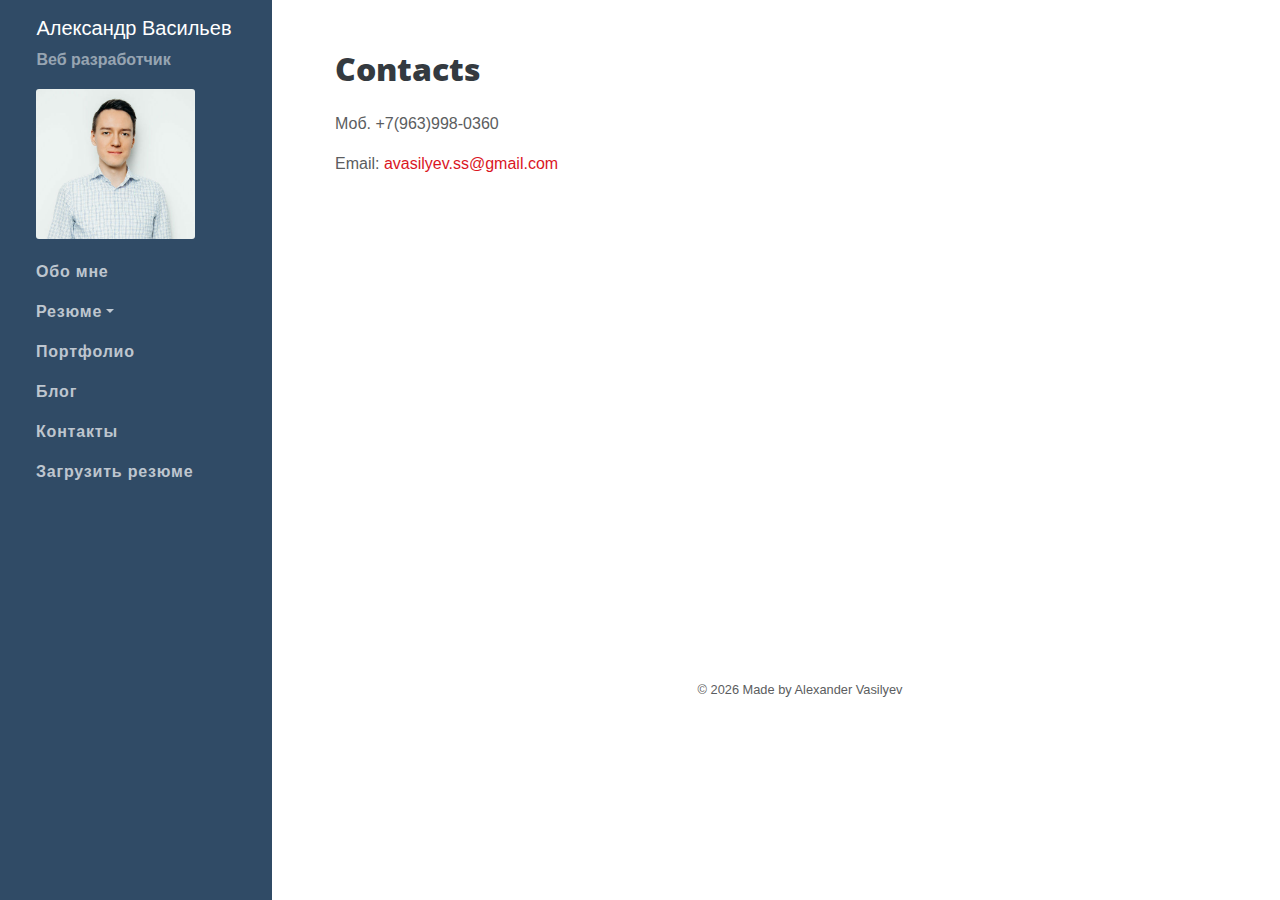
==== contacts.html @ ccfed932 "first commit" ====
<!doctype html>
<html lang="ru">
  <head>
    <!-- Required meta tags -->
    <meta charset="utf-8">
    <meta name="viewport" content="width=device-width, initial-scale=1, shrink-to-fit=no">
    <!-- Bootstrap CSS -->
    <link href="css/bootstrap.min.css" rel="stylesheet">
    <link href="https://fonts.googleapis.com/css?family=Open+Sans|Raleway" rel="stylesheet">
    <link rel="stylesheet" href="https://use.fontawesome.com/releases/v5.5.0/css/all.css" integrity="sha384-B4dIYHKNBt8Bc12p+WXckhzcICo0wtJAoU8YZTY5qE0Id1GSseTk6S+L3BlXeVIU" crossorigin="anonymous">
    <link rel="stylesheet" href="vendors/flaticon/font/flaticon.css">
    <link rel="stylesheet" href="css/hover.css">
    <link rel="stylesheet" href="css/style.css">


<title>Alexander Vasilyev Portfolio</title>
</head>
<body id="page-top">

<div class="container-fluid">
      <div class="row">
        <div class="col-lg-3">
          <nav class="navbar navbar-expand-lg navbar-dark bg-primary fixed-top" id="sideNav">
            <a class="navbar-brand js-scroll-trigger" href="index.html">
              <p class="d-block d-lg-none sub_text">Александр Васильев</p>
              <div class="title_image d-none d-lg-block">
                <p>Александр Васильев<br/><span class="subheading">Веб разработчик</span></p>
                <img class="img-fluid img-profile" src="img/profile.jpg" alt="">
              </div>
            </a>
            <button class="navbar-toggler" type="button" data-toggle="collapse" data-target="#navbarSupportedContent" aria-controls="navbarSupportedContent" aria-expanded="false" aria-label="Toggle navigation">
              <span class="navbar-toggler-icon"></span>
            </button>
            <div class="collapse navbar-collapse" id="navbarSupportedContent">
              <ul class="navbar-nav">
                <li class="nav-item">
                  <a class="nav-link" href="index.html">Обо мне</a>
                </li>

                <li class="nav-item dropdown">
                  <a class="nav-link dropdown-toggle" href="resume.html"role="button" id="dropdownMenuLink" data-toggle="dropdown" aria-haspopup="true" aria-expanded="false">Резюме</a>
                  <div class="dropdown-menu ml-5" aria-labelledby="dropdownMenuLink">
                    <a class="dropdown-item" href="resume.html#skills">Мои навыки</a>
                    <a class="dropdown-item" href="resume.html#experience">Профессиональный опыт</a>
                    <a class="dropdown-item" href="resume.html#academic">Образование</a>
                    <a class="dropdown-item" href="resume.html#references">Рекомендации</a>
                  </div>
                </li>

                <li class="nav-item">
                  <a class="nav-link" href="portfolio.html">Портфолио</a>
                </li>
                <li class="nav-item">
                  <a class="nav-link" href="blog/blog.html">Блог</a>
                </li>
                <li class="nav-item">
                  <a class="nav-link" href="contacts.html">Контакты</a>
                </li>
                <li class="nav-item">
                  <a class="nav-link" href="https://drive.google.com/file/d/1oDyj9Gxj7zKJjiwHkrQJwdN3GR1-8sr8/view?usp=sharing" target="_blank">Загрузить резюме<i class="fa fa-file-download fa-lg ml-3 download_cv"></i></a>
                </li>
              </ul>
            </div>
          </nav>
        </div>




<main class="col-lg-9" role="main">
<div class="right_block">

<div class="mb-4">
<h3>Contacts</h3>
</div>



<p>Моб. +7(963)998-0360</p>
<p>Email: <a href="mailto:avasilyev.ss@gmail.com">avasilyev.ss@gmail.com</a></p>




      </div> <!--end of right_block -->

        <footer>
            <div class="footer">
                <div>&copy; <script>document.write(new Date().getFullYear());</script> Made by Alexander Vasilyev</a> </div>
            </div>
        </footer>

        </main>
      </div>
    </div>





    <!-- Optional JavaScript -->
    <!-- jQuery first, then Popper.js, then Bootstrap JS -->
    <script src="js/jquery-3.2.1.min.js"></script>
    <script src="https://cdnjs.cloudflare.com/ajax/libs/popper.js/1.12.9/umd/popper.min.js" integrity="sha384-ApNbgh9B+Y1QKtv3Rn7W3mgPxhU9K/ScQsAP7hUibX39j7fakFPskvXusvfa0b4Q" crossorigin="anonymous"></script>
    <script src="js/bootstrap.min.js"></script>
    <script src="js/script.js"></script>
  </body>
</html>
---- vendors/flaticon/font/flaticon.css ----
/*
  	Flaticon icon font: Flaticon
  	Creation date: 22/06/2016 15:42
  	*/

@font-face {
  font-family: "Flaticon";
  src: url("./Flaticon.eot");
  src: url("./Flaticon.eot?#iefix") format("embedded-opentype"),
       url("./Flaticon.woff") format("woff"),
       url("./Flaticon.ttf") format("truetype"),
       url("./Flaticon.svg#Flaticon") format("svg");
  font-weight: normal;
  font-style: normal;
}

@media screen and (-webkit-min-device-pixel-ratio:0) {
  @font-face {
    font-family: "Flaticon";
    src: url("./Flaticon.svg#Flaticon") format("svg");
  }
}

[class^="flaticon-"]:before, [class*=" flaticon-"]:before,
[class^="flaticon-"]:after, [class*=" flaticon-"]:after {   
  font-family: Flaticon;
        font-size: 20px;
font-style: normal;
margin-left: 20px;
}

.flaticon-badge:before { content: "\f100"; }
.flaticon-book:before { content: "\f101"; }
.flaticon-book-1:before { content: "\f102"; }
.flaticon-browser:before { content: "\f103"; }
.flaticon-browser-1:before { content: "\f104"; }
.flaticon-browser-2:before { content: "\f105"; }
.flaticon-browser-3:before { content: "\f106"; }
.flaticon-browser-4:before { content: "\f107"; }
.flaticon-browser-5:before { content: "\f108"; }
.flaticon-browser-6:before { content: "\f109"; }
.flaticon-browser-7:before { content: "\f10a"; }
.flaticon-browser-8:before { content: "\f10b"; }
.flaticon-browsers:before { content: "\f10c"; }
.flaticon-calendar:before { content: "\f10d"; }
.flaticon-chart:before { content: "\f10e"; }
.flaticon-clock:before { content: "\f10f"; }
.flaticon-clock-1:before { content: "\f110"; }
.flaticon-cloud-computing:before { content: "\f111"; }
.flaticon-cloud-computing-1:before { content: "\f112"; }
.flaticon-devices:before { content: "\f113"; }
.flaticon-file:before { content: "\f114"; }
.flaticon-file-1:before { content: "\f115"; }
.flaticon-file-2:before { content: "\f116"; }
.flaticon-file-3:before { content: "\f117"; }
.flaticon-files:before { content: "\f118"; }
.flaticon-film-strip:before { content: "\f119"; }
.flaticon-garbage:before { content: "\f11a"; }
.flaticon-help:before { content: "\f11b"; }
.flaticon-idea:before { content: "\f11c"; }
.flaticon-idea-1:before { content: "\f11d"; }
.flaticon-key:before { content: "\f11e"; }
.flaticon-layers:before { content: "\f11f"; }
.flaticon-list:before { content: "\f120"; }
.flaticon-loupe:before { content: "\f121"; }
.flaticon-map:before { content: "\f122"; }
.flaticon-menu:before { content: "\f123"; }
.flaticon-mouse:before { content: "\f124"; }
.flaticon-networking:before { content: "\f125"; }
.flaticon-networking-1:before { content: "\f126"; }
.flaticon-networking-2:before { content: "\f127"; }
.flaticon-networking-3:before { content: "\f128"; }
.flaticon-panel:before { content: "\f129"; }
.flaticon-screwdriver:before { content: "\f12a"; }
.flaticon-search:before { content: "\f12b"; }
.flaticon-server:before { content: "\f12c"; }
.flaticon-settings:before { content: "\f12d"; }
.flaticon-shopping-bag:before { content: "\f12e"; }
.flaticon-shopping-bag-1:before { content: "\f12f"; }
.flaticon-shopping-cart:before { content: "\f130"; }
.flaticon-smartphone:before { content: "\f131"; }
.flaticon-smartphone-1:before { content: "\f132"; }
.flaticon-smartphone-2:before { content: "\f133"; }
.flaticon-smartphone-3:before { content: "\f134"; }
.flaticon-smartphone-4:before { content: "\f135"; }
.flaticon-smartphone-5:before { content: "\f136"; }
.flaticon-speech-bubbles:before { content: "\f137"; }
.flaticon-speedometer:before { content: "\f138"; }
.flaticon-stats:before { content: "\f139"; }
.flaticon-stats-1:before { content: "\f13a"; }
.flaticon-stats-2:before { content: "\f13b"; }
.flaticon-stats-3:before { content: "\f13c"; }
.flaticon-tablet:before { content: "\f13d"; }
.flaticon-tablet-1:before { content: "\f13e"; }
.flaticon-tape:before { content: "\f13f"; }
.flaticon-target:before { content: "\f140"; }
.flaticon-target-1:before { content: "\f141"; }
.flaticon-target-2:before { content: "\f142"; }
.flaticon-wine-glass:before { content: "\f143"; }
.flaticon-worldwide:before { content: "\f144"; }
.flaticon-wrench:before { content: "\f145"; }
---- css/style.css ----
body {
  font-family: 'Montserrat', sans-serif;
  padding-top: 100px;
  color: #5b5d60;
}

.sub_text {
  font-family: 'Montserrat', sans-serif;
  font-weight: 700;
  color: #fff;
}
.title_image{
  padding-left: 15px;
}
.right_block{
  padding-left: 0;
  padding-right: 5%;
  min-height: 600px;
}
@media (max-width: 992px) {
  .right_block{
    padding-left: 3%;
  }
}
.expand-block h4{
  margin-top: 40px;
  margin-bottom: 25px;
}
.expand-block p{
  margin-bottom: 10px;
}
.expand-block i{
  margin-right: 15px;
  color: #304b66;
}
.expand-plus:hover{
  cursor: pointer;
}


.dropdown:hover>.dropdown-menu {
  display: block;
  background-color: #d0dce8;
}
.navbar-nav{
  margin-left: 5px;
}
.card{
  font-size: 0.9rem;
}
.card .icon i::before{
  font-size: 40px;
  color: #de333b;
}


@media (min-width: 992px) {
  body {
    padding-top: 50px;
    /* padding-left: 5rem; */
  }
}

h1,
h2,
h3,
h4,
h5,
h6 {
  font-family: 'Open Sans', sans-serif;
  font-weight: 800;
  color: #343a40;
}

h1 {
  font-size: 6rem;
  line-height: 5.5rem;
}

h2 {
  font-size: 3.5rem;
}

h3 {
  font-size: 2rem;
}

p.lead {
  font-size: 1.15rem;
  font-weight: 400;
}

.subheading {
  font-weight: 600;
  font-family: 'Helvetica Neue', Arial, sans-serif;
  font-size: 1rem;
  color: rgba(255, 255, 255, 0.5);

}

/* .social-icons a {
  display: inline-block;
  height: 3.5rem;
  width: 3.5rem;
  background-color: #495057;
  color: #fff !important;
  border-radius: 100%;
  text-align: center;
  font-size: 1.5rem;
  line-height: 3.5rem;
  margin-right: 1rem;
}

.social-icons a:last-child {
  margin-right: 0;
}

.social-icons a:hover {
  background-color: #BD5D38;
}

.dev-icons {
  font-size: 3rem;
}

.dev-icons .list-inline-item i:hover {
  color: #BD5D38;
} */

#sideNav .navbar-nav .nav-item .nav-link {
  font-weight: 800;
  letter-spacing: 0.05rem;
  padding-left: 15px;
}

#sideNav .navbar-toggler:focus {
  outline-color: #d48a6e;
}




@media (min-width: 992px) {
  #sideNav {
    text-align: left;
    position: fixed;
    top: 0;
    left: 0;
    display: -webkit-box;
    display: -ms-flexbox;
    display: flex;
    -webkit-box-orient: vertical;
    -webkit-box-direction: normal;
    -ms-flex-direction: column;
    flex-direction: column;
    width: 17rem;
    height: 100vh;
  }
  #sideNav .navbar-brand {
    display: -webkit-box;
    display: -ms-flexbox;
    display: flex;
    /* margin: auto auto 0; */
    /* padding: 0.5rem; */
  }
  #sideNav .navbar-brand .img-profile {
    width: 80%;
    max-height: 80%;
    border-radius: 3px;
    /* border: 0.1rem solid rgba(255, 255, 255, 0.2); */
  }
  #sideNav .navbar-collapse {
    display: -webkit-box;
    display: -ms-flexbox;
    display: flex;
    -webkit-box-align: start;
    -ms-flex-align: start;
    align-items: flex-start;
    -webkit-box-flex: 0;
    -ms-flex-positive: 0;
    flex-grow: 0;
    width: 100%;
    margin-bottom: auto;
  }
  #sideNav .navbar-collapse .navbar-nav {
    -webkit-box-orient: vertical;
    -webkit-box-direction: normal;
    -ms-flex-direction: column;
    flex-direction: column;
    width: 100%;
  }
  #sideNav .navbar-collapse .navbar-nav .nav-item {
    display: block;
  }
  #sideNav .navbar-collapse .navbar-nav .nav-item .nav-link {
    display: block;
    color: rgba(255,255,255,0.7);
  }
  #sideNav .navbar-collapse .navbar-nav .nav-item .nav-link:hover {
    display: block;
    color: #fff;
  }
}

#sideNav_portfolio .navbar-nav .nav-item .nav-link {
  font-weight: 800;
}

#sideNav_portfolio .navbar-toggler:focus {
  outline-color: #d48a6e;
}

@media (min-width: 992px) {
  #sideNav_portfolio {
    text-align: left;
    position: fixed;
    top: 0;
    left: 0;
    display: -webkit-box;
    display: -ms-flexbox;
    display: flex;
    -webkit-box-orient: vertical;
    -webkit-box-direction: normal;
    -ms-flex-direction: column;
    flex-direction: column;
    width: 9rem;
    height: 100vh;
  }
  #sideNav_portfolio .navbar-brand {
    display: -webkit-box;
    display: -ms-flexbox;
    display: flex;
    /* margin: auto auto 0; */
    /* padding: 0.5rem; */
  }
  #sideNav_portfolio .navbar-brand .img-profile {
    width: 80%;
    max-height: 80%;
    border-radius: 7px;
    /* border: 0.1rem solid rgba(255, 255, 255, 0.2); */
  }
  #sideNav_portfolio .navbar-collapse {
    display: -webkit-box;
    display: -ms-flexbox;
    display: flex;
    -webkit-box-align: start;
    -ms-flex-align: start;
    align-items: flex-start;
    -webkit-box-flex: 0;
    -ms-flex-positive: 0;
    flex-grow: 0;
    width: 100%;
    margin-bottom: auto;
  }
  #sideNav_portfolio .navbar-collapse .navbar-nav {
    -webkit-box-orient: vertical;
    -webkit-box-direction: normal;
    -ms-flex-direction: column;
    flex-direction: column;
    width: 100%;
  }
  #sideNav_portfolio .navbar-collapse .navbar-nav .nav-item {
    display: block;
  }
  #sideNav_portfolio .navbar-collapse .navbar-nav .nav-item .nav-link {
    display: block;
    color: rgba(255,255,255,0.7);
  }
  #sideNav_portfolio .navbar-collapse .navbar-nav .nav-item .nav-link:hover {
    display: block;
    color: #fff;
  }
}


.download_cv{
  animation-name: colorchange;
  animation-duration: 1s;
  animation-delay: 1s;
  animation-timing-function: linear;
  animation-iteration-count: 6;
  animation-direction: alternate;

  -webkit-animation-name: colorchange;
  -webkit-animation-duration: 1s;
  -webkit-animation-delay: 1s;
  -webkit-animation-timing-function: linear;
  -webkit-animation-iteration-count: 10;
  -webkit-animation-direction: alternate;

}
@keyframes colorchange {
  from {color: #c1c9d1;}
  to {color: rgba(255,255,255,0);}
}
@-webkit-keyframes colorchange {
  from {color: #c1c9d1;}
  to {color: rgba(255,255,255,0);}
}



.bg-primary {
  background-color: #304b66 !important;
}

.text-primary {
  color: #304b66 !important;
}

a {
  color: #da161f;
}

a:hover, a:focus, a:active {
  color: #a21017;
}
#sideNav .nav-link:hover{
  background-color: rgba(255,255,255,0.2);
}
.footer{
  margin-top: 30px;
  margin-bottom: 20px;
  text-align: center;
  font-family: Helvetica, sans-serif;
  font-size: 0.8rem;
}
.progress-bar{
  background-color: #de333b;
}
.progress-bar:hover{
  background-color: #a21017;
}
.progress{
  height: 10px;
}


/*timeline*/

ul.timeline {
    list-style-type: none;
    position: relative;
}
ul.timeline:before {
    content: ' ';
    background: #d4d9df;
    display: inline-block;
    position: absolute;
    left: 29px;
    width: 2px;
    height: 100%;
    z-index: 400;
}
ul.timeline > li {
    margin: 20px 0;
    padding-left: 20px;
}
ul.timeline > li:before {
    content: ' ';
    background: white;
    display: inline-block;
    position: absolute;
    border-radius: 50%;
    border: 3px solid #304b66;
    left: 20px;
    width: 20px;
    height: 20px;
    z-index: 400;
}

ul.timeline > li p {
  font-size: 0.9rem;
}
.red_title{
  color: #de333b !important;
}
.timeline li{
  list-style-type: disc;
}
/* Portfolio */
.card_portfolio{
  border-radius: 0 0 5px 5px;
  -webkit-box-shadow: 10px 10px 18px -2px rgba(0,0,0,0.29);
  -moz-box-shadow: 10px 10px 18px -2px rgba(0,0,0,0.29);
  box-shadow: 10px 10px 18px -2px rgba(0,0,0,0.29);
}
.card_portfolio a{
  text-decoration: none;
}
.card-img-top{
  border-radius: 0;
  border-style: solid;
  border-color: #de333b;
  border-width: 0 0 2px 0;
}

#gallery img {
  height: 80px;
  display: inline-block;
  border: 1px solid rgba(0,0,0,0.2);
  margin: 0 10px 20px 0;
}
#photo {
	position: relative;
}
#photo img {
	position: absolute;
  width: 100%;
  border: 1px solid rgba(0,0,0,0.2);
}
.portfolio_title{
  margin-top: -30px;
}
.blog_img{
  width: 85%;
  margin: 20px 0 20px 0;
}
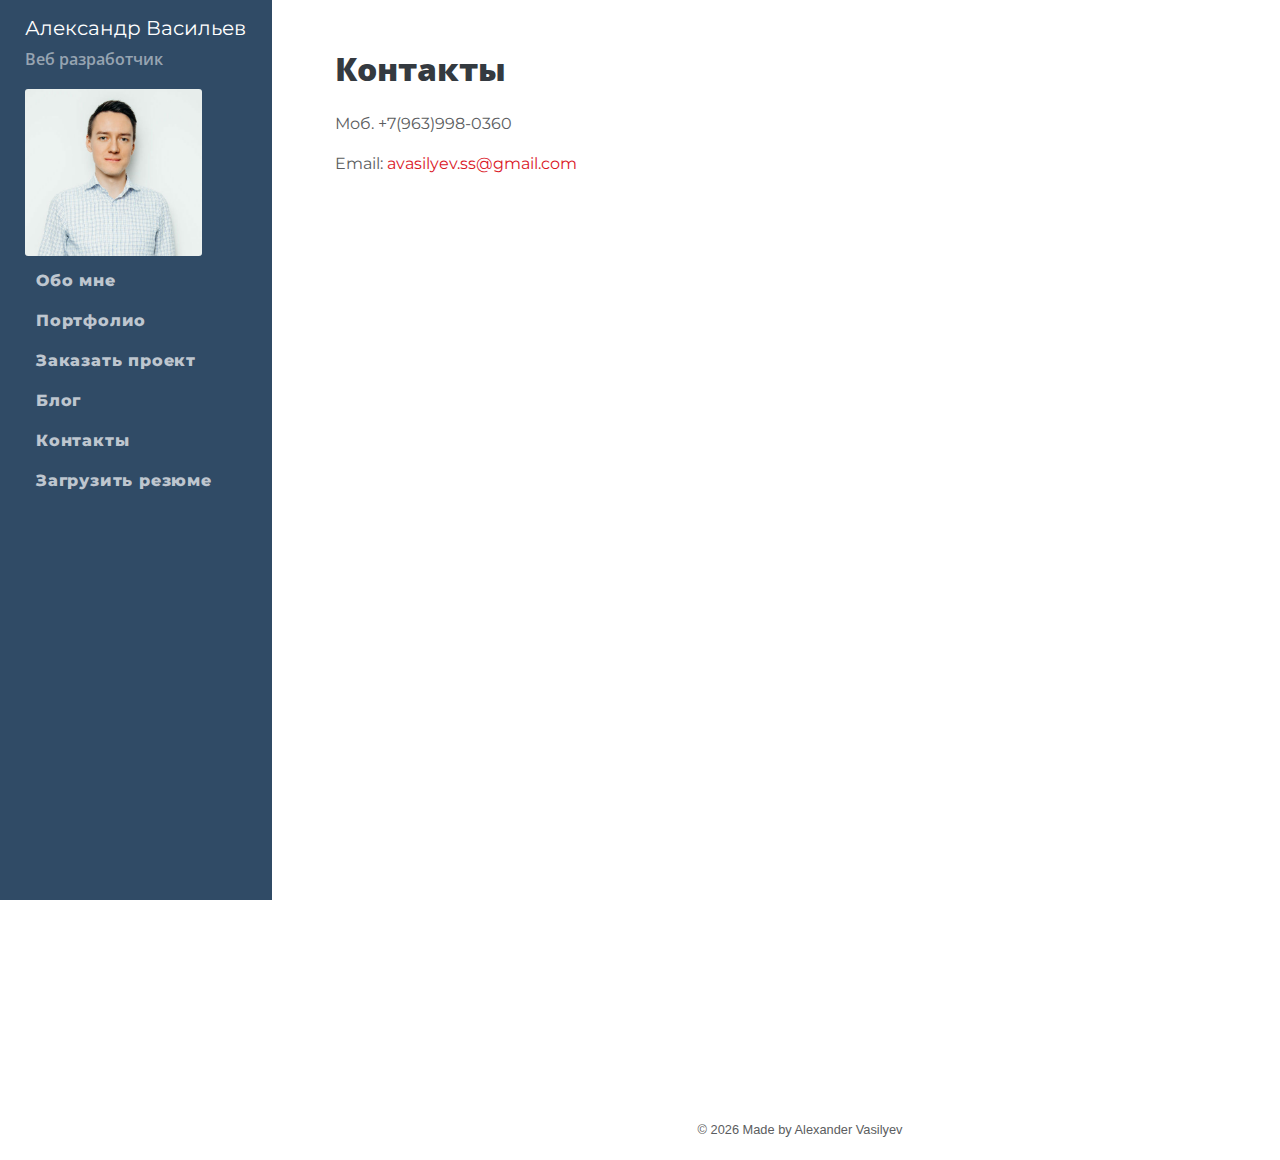
==== commit da4d1232: "update" ====
--- a/contacts.html
+++ b/contacts.html
@@ -6,7 +6,7 @@
     <meta name="viewport" content="width=device-width, initial-scale=1, shrink-to-fit=no">
     <!-- Bootstrap CSS -->
     <link href="css/bootstrap.min.css" rel="stylesheet">
-    <link href="https://fonts.googleapis.com/css?family=Open+Sans|Raleway" rel="stylesheet">
+    <link href="https://fonts.googleapis.com/css?family=Open+Sans|Raleway|Roboto|Montserrat" rel="stylesheet">
     <link rel="stylesheet" href="https://use.fontawesome.com/releases/v5.5.0/css/all.css" integrity="sha384-B4dIYHKNBt8Bc12p+WXckhzcICo0wtJAoU8YZTY5qE0Id1GSseTk6S+L3BlXeVIU" crossorigin="anonymous">
     <link rel="stylesheet" href="vendors/flaticon/font/flaticon.css">
     <link rel="stylesheet" href="css/hover.css">
@@ -36,19 +36,11 @@
                 <li class="nav-item">
                   <a class="nav-link" href="index.html">Обо мне</a>
                 </li>
-
-                <li class="nav-item dropdown">
-                  <a class="nav-link dropdown-toggle" href="resume.html"role="button" id="dropdownMenuLink" data-toggle="dropdown" aria-haspopup="true" aria-expanded="false">Резюме</a>
-                  <div class="dropdown-menu ml-5" aria-labelledby="dropdownMenuLink">
-                    <a class="dropdown-item" href="resume.html#skills">Мои навыки</a>
-                    <a class="dropdown-item" href="resume.html#experience">Профессиональный опыт</a>
-                    <a class="dropdown-item" href="resume.html#academic">Образование</a>
-                    <a class="dropdown-item" href="resume.html#references">Рекомендации</a>
-                  </div>
-                </li>
-
                 <li class="nav-item">
                   <a class="nav-link" href="portfolio.html">Портфолио</a>
+                </li>
+                <li class="nav-item">
+                  <a class="nav-link" href="order.html">Заказать проект</a>
                 </li>
                 <li class="nav-item">
                   <a class="nav-link" href="blog/blog.html">Блог</a>
@@ -71,7 +63,7 @@
 <div class="right_block">
 
 <div class="mb-4">
-<h3>Contacts</h3>
+<h3>Контакты</h3>
 </div>
 
 
@@ -79,7 +71,7 @@
 <p>Моб. +7(963)998-0360</p>
 <p>Email: <a href="mailto:avasilyev.ss@gmail.com">avasilyev.ss@gmail.com</a></p>
 
-
+<iframe src="https://docs.google.com/forms/d/e/1FAIpQLSdFjmNsncujkh2ND5zrpq6h1WnK293nRLatz-NKCP46cZ-8WQ/viewform?embedded=true" width="640" height="891" frameborder="0" marginheight="0" marginwidth="0">Loading...</iframe>
 
 
       </div> <!--end of right_block -->
--- a/css/style.css
+++ b/css/style.css
@@ -15,7 +15,7 @@
 .right_block{
   padding-left: 0;
   padding-right: 5%;
-  min-height: 600px;
+  min-height: 800px;
 }
 @media (max-width: 992px) {
   .right_block{
@@ -92,7 +92,7 @@
 
 .subheading {
   font-weight: 600;
-  font-family: 'Helvetica Neue', Arial, sans-serif;
+  font-family: 'Open Sans', Arial, sans-serif;
   font-size: 1rem;
   color: rgba(255, 255, 255, 0.5);
 
@@ -387,6 +387,7 @@
 }
 .card_portfolio a{
   text-decoration: none;
+  color: #5b5d60;
 }
 .card-img-top{
   border-radius: 0;
@@ -394,7 +395,10 @@
   border-color: #de333b;
   border-width: 0 0 2px 0;
 }
-
+.card_link a{
+  text-decoration: none;
+  color: #5b5d60;
+}
 #gallery img {
   height: 80px;
   display: inline-block;
